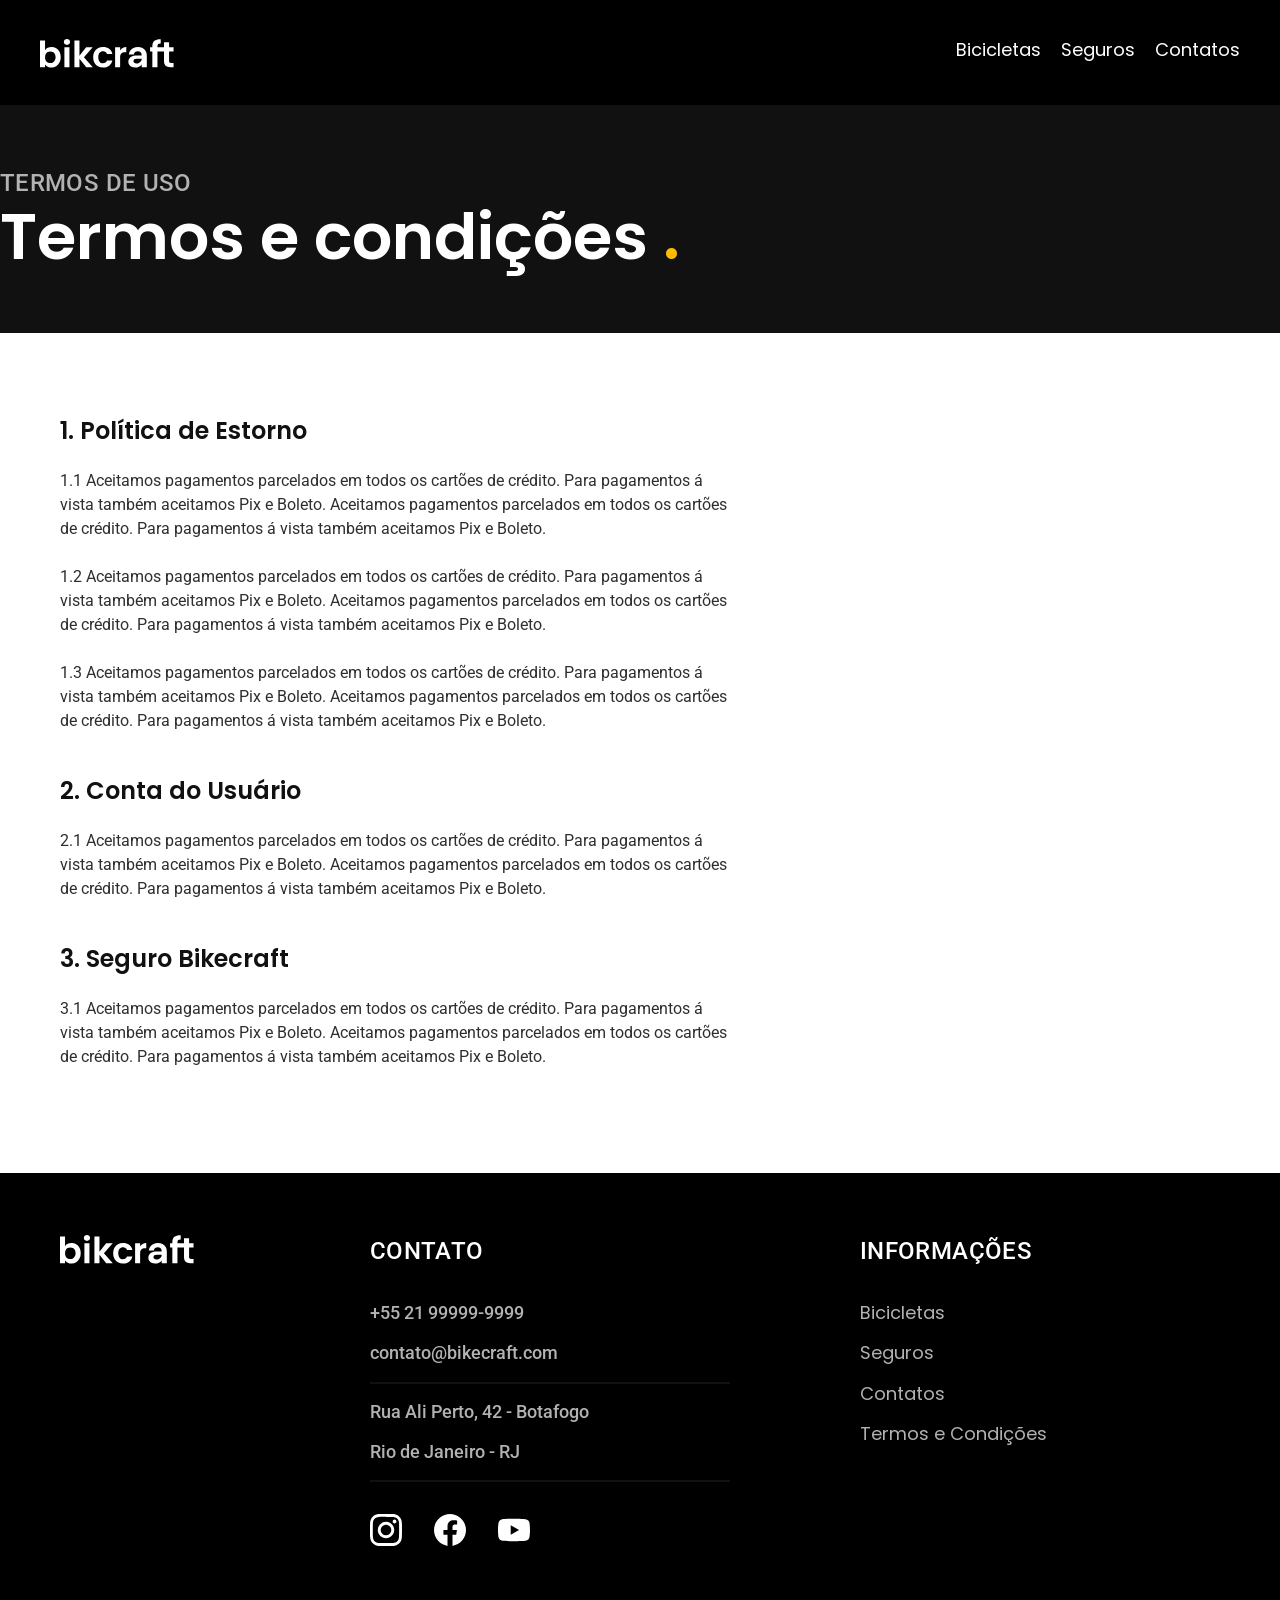
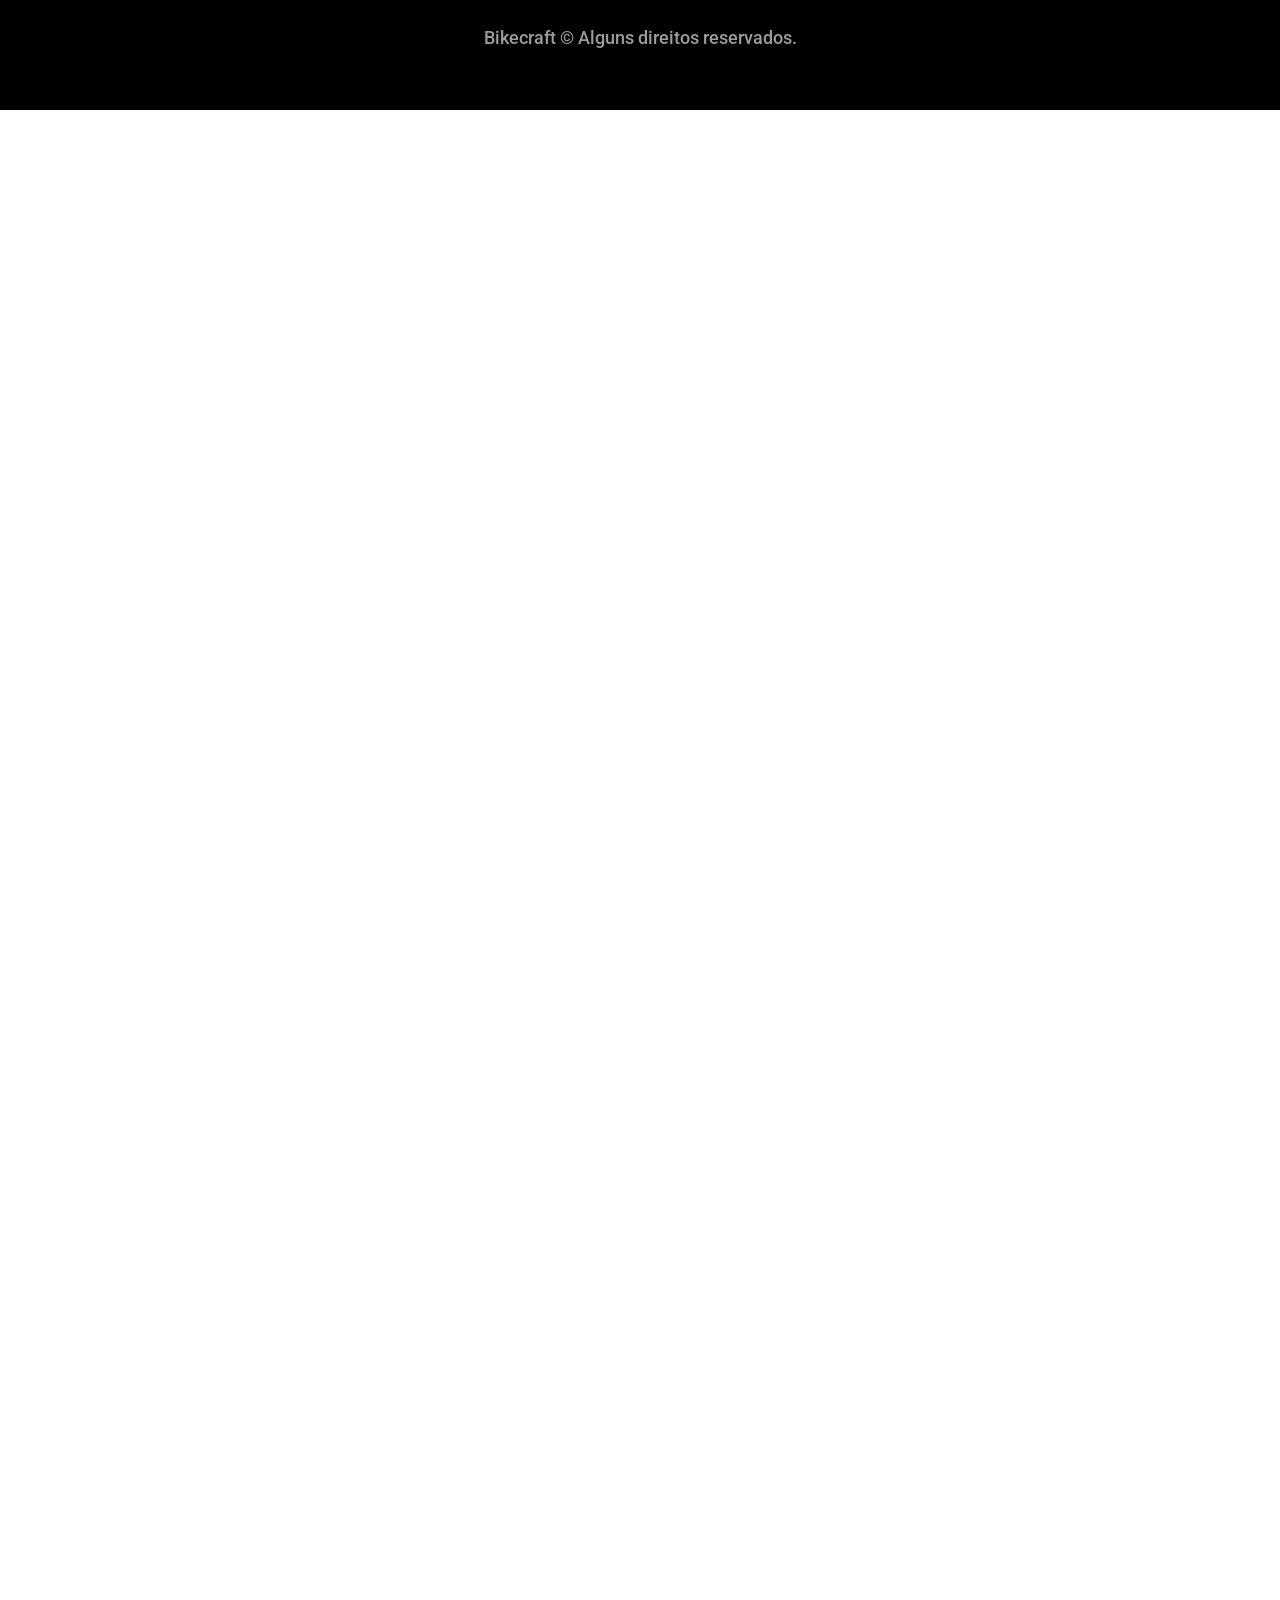
==== termos.html @ c13a7665 "Page of terms complete" ====
<!DOCTYPE html>
<html lang="en">
<!DOCTYPE html>
<html lang="pt-br">
<head>
  <meta charset="UTF-8">
  <meta name="viewport" content="width=device-width, initial-scale=1.0">
  <title>Termos e Condições | Bikecraft </title>
  <meta name="description" content="Termos e Condições">
  <link rel="stylesheet" href="/css/style/style.css">

  <link rel="preconnect" href="https://fonts.googleapis.com">
  <link rel="preconnect" href="https://fonts.gstatic.com" crossorigin>
  <link href="https://fonts.googleapis.com/css2?family=Poppins:wght@600&family=Roboto:ital,wght@0,100..900;1,100..900&display=swap" rel="stylesheet">
</head>

<body>
  <header class="header-bg">
    <div class="header">
      <a href="./"> <img src="/img/bikcraft.svg" alt="Bikecraft"></a>
      <nav aria-label="primaria">
        <ul class="header-menu cor-0">
          <li> <a href="./bicicletas.html"> Bicicletas</a></li>
          <li> <a href="./seguros.html"> Seguros</a></li>
          <li> <a href="./contatos.html"> Contatos</a></li>
        </ul>
      </nav>
    </div>
  </header>

<main> 
<div class="titulo-bg">
  <div class="titulo-container">
    <p class="font-2-l-b cor-5">Termos de uso</p>
<h1 class="font-1-xxl cor-0">Termos e condições <span class="cor-p1">.</span> </h1>
  </div>
</div>

<div class="termos font-2-s cor-10 container"> 
<h2 class="font-1-l cor-11">1. Política de Estorno  </h2>
<p>1.1 Aceitamos pagamentos parcelados em todos os cartões de crédito. Para pagamentos á vista também aceitamos Pix e Boleto. Aceitamos pagamentos parcelados em todos os cartões de crédito. Para pagamentos á vista também aceitamos Pix e Boleto. </p>
<p>1.2 Aceitamos pagamentos parcelados em todos os cartões de crédito. Para pagamentos á vista também aceitamos Pix e Boleto. Aceitamos pagamentos parcelados em todos os cartões de crédito. Para pagamentos á vista também aceitamos Pix e Boleto. </p>
<p>1.3 Aceitamos pagamentos parcelados em todos os cartões de crédito. Para pagamentos á vista também aceitamos Pix e Boleto. Aceitamos pagamentos parcelados em todos os cartões de crédito. Para pagamentos á vista também aceitamos Pix e Boleto. </p>
<h2 class="font-1-l cor-11">2. Conta do Usuário</h2>
<p>2.1 Aceitamos pagamentos parcelados em todos os cartões de crédito. Para pagamentos á vista também aceitamos Pix e Boleto. Aceitamos pagamentos parcelados em todos os cartões de crédito. Para pagamentos á vista também aceitamos Pix e Boleto. </p>
<h2 class="font-1-l cor-11">3. Seguro Bikecraft  </h2>
<p>3.1 Aceitamos pagamentos parcelados em todos os cartões de crédito. Para pagamentos á vista também aceitamos Pix e Boleto. Aceitamos pagamentos parcelados em todos os cartões de crédito. Para pagamentos á vista também aceitamos Pix e Boleto. </p>





</div>
</main>
<body>
  <footer class="footer-bg">
<div class="footer container">
  <img src="/img/bikcraft.svg" alt="Bikecraft">
<div class="footer-contato"> 
  <h3 class="font-2-l-b cor-0"> Contato </h3>
  <ul class="font-2-m cor-5"> 
<li> <a href="tel:+5521999999999">+55 21 99999-9999</a></li>
<li> <a href="mailto:contato@bikecraft.com">contato@bikecraft.com</a></li>
<li>Rua Ali Perto, 42 - Botafogo</li>
<li>Rio de Janeiro - RJ </li>
  </ul>
  <div class="footer-redes">
     <a href="./">
    <img src="/img/redes/instagram.svg" alt="Instagram">
   </a>
    <a href="./">
    <img src="/img/redes/facebook.svg" alt="Facebook">
   </a>
       <a href="./">
    <img src="/img/redes/youtube.svg" alt="YouTube">
   </a>
</div>
</div>
<div class="footer-informacoes">
  <h3 class="font-2-l-b cor-0">Informações</h3>
  <nav> 
<ul class="font-1-m cor-5">
<li> <a href="./bicicletas.html">Bicicletas</a></li> 
<li> <a href="./seguros.html">Seguros</a></li>
<li> <a href="./contato.html">Contatos</a></li>
<li><a href="./termos.html"></a>Termos e Condições</li>
</ul>
  </nav>
</div>
<p class="footer-copy font-2-m cor-6"> Bikecraft © Alguns direitos reservados. </p>
</div>
  </footer>
</body>
</html>
---- css/style/style.css ----
/* Geral */
@import "/css/global/global.css";
@import "/css/style/style.css";

/* estilos */
@import "/css/tipografia/tipografia.css";
@import "/css/tipografia/cores.css";

/* Pagina Inicial */
@import "/css/introducao/introducao.css";
@import "/css/menu/menu.css";

/* Pagina Inicial bicicletas */
@import "/css/bicicletas/bicicletas-lista.css";

@import "/css/utilidades/utilidades.css";
@import "/css/tecnologia/tecnologias.css";
@import "/css/utilidades/componentes.css";
@import "/css/parceiros/parceiros.css";
@import "/css/depoimentos/depoimentos.css";
@import "/css/seguros/seguros.css";
@import "/css/global/footer.css";
@import "/css/termos/termos.css";
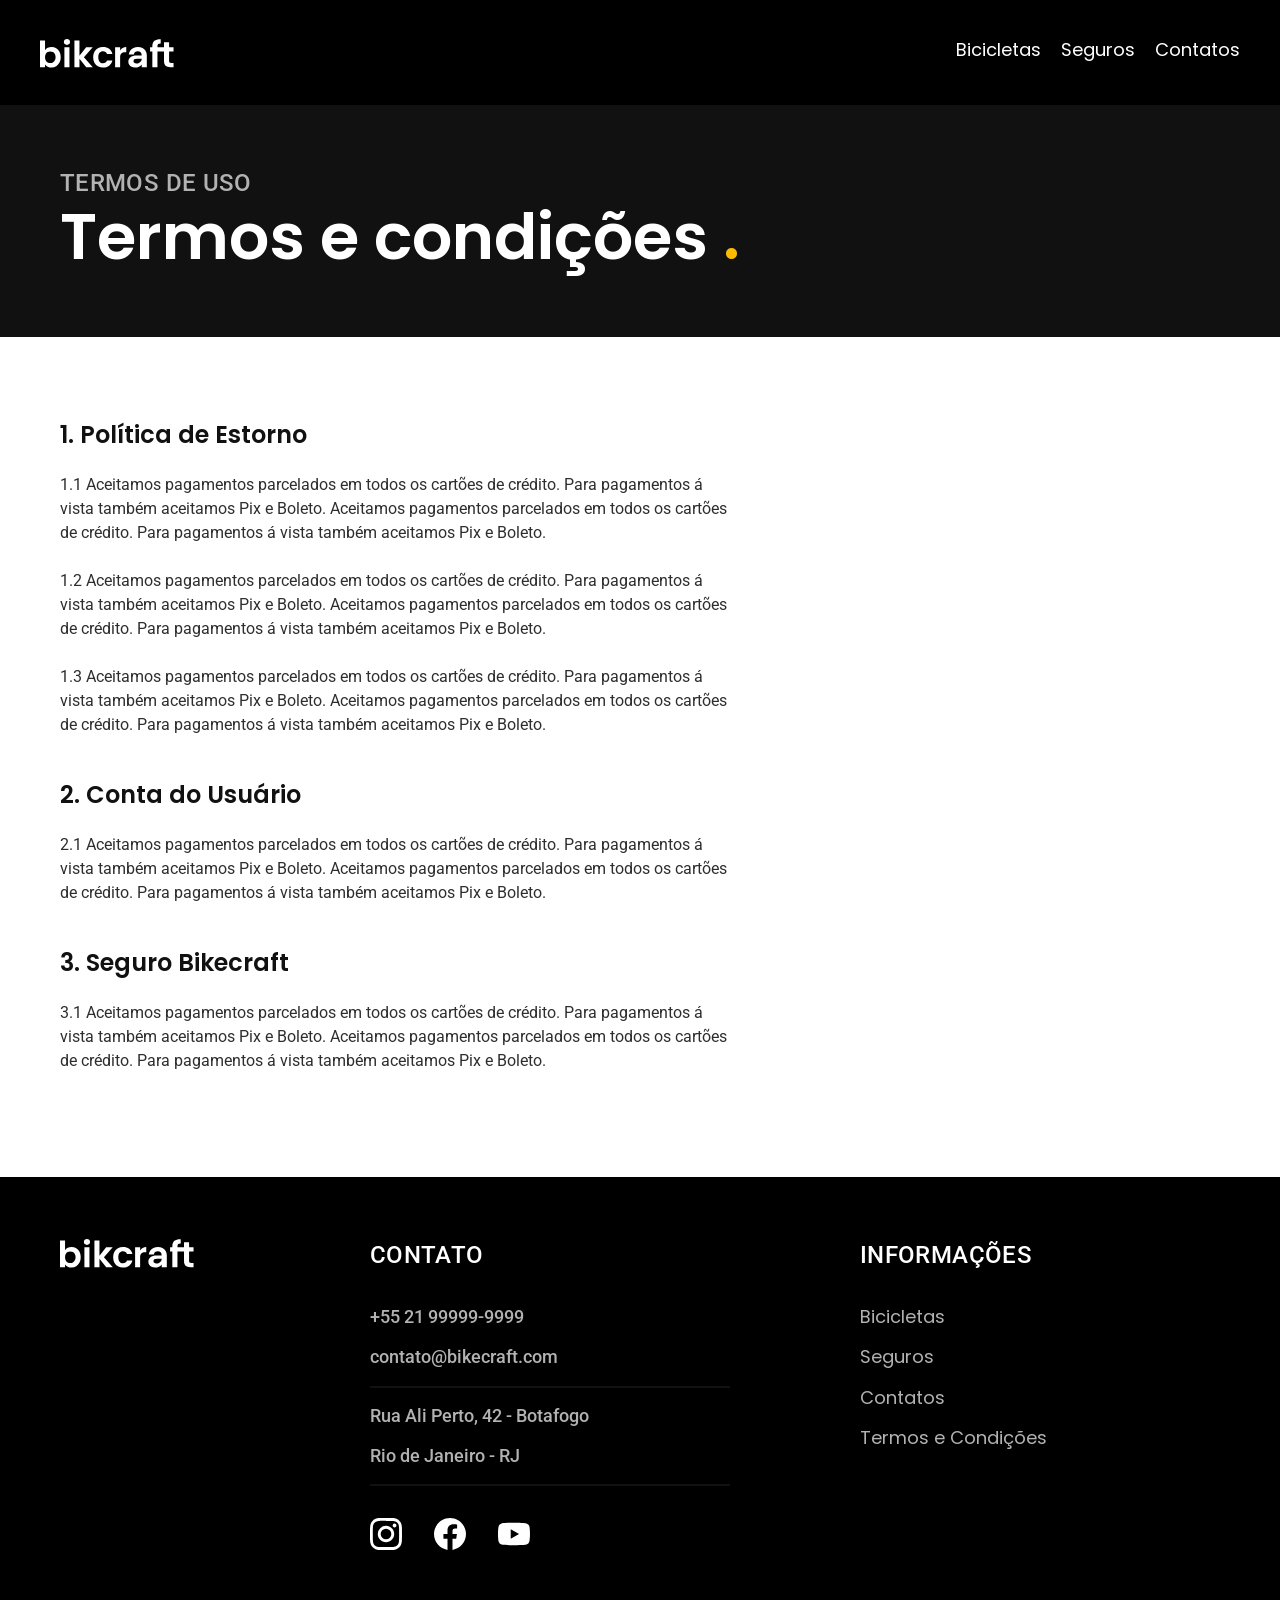
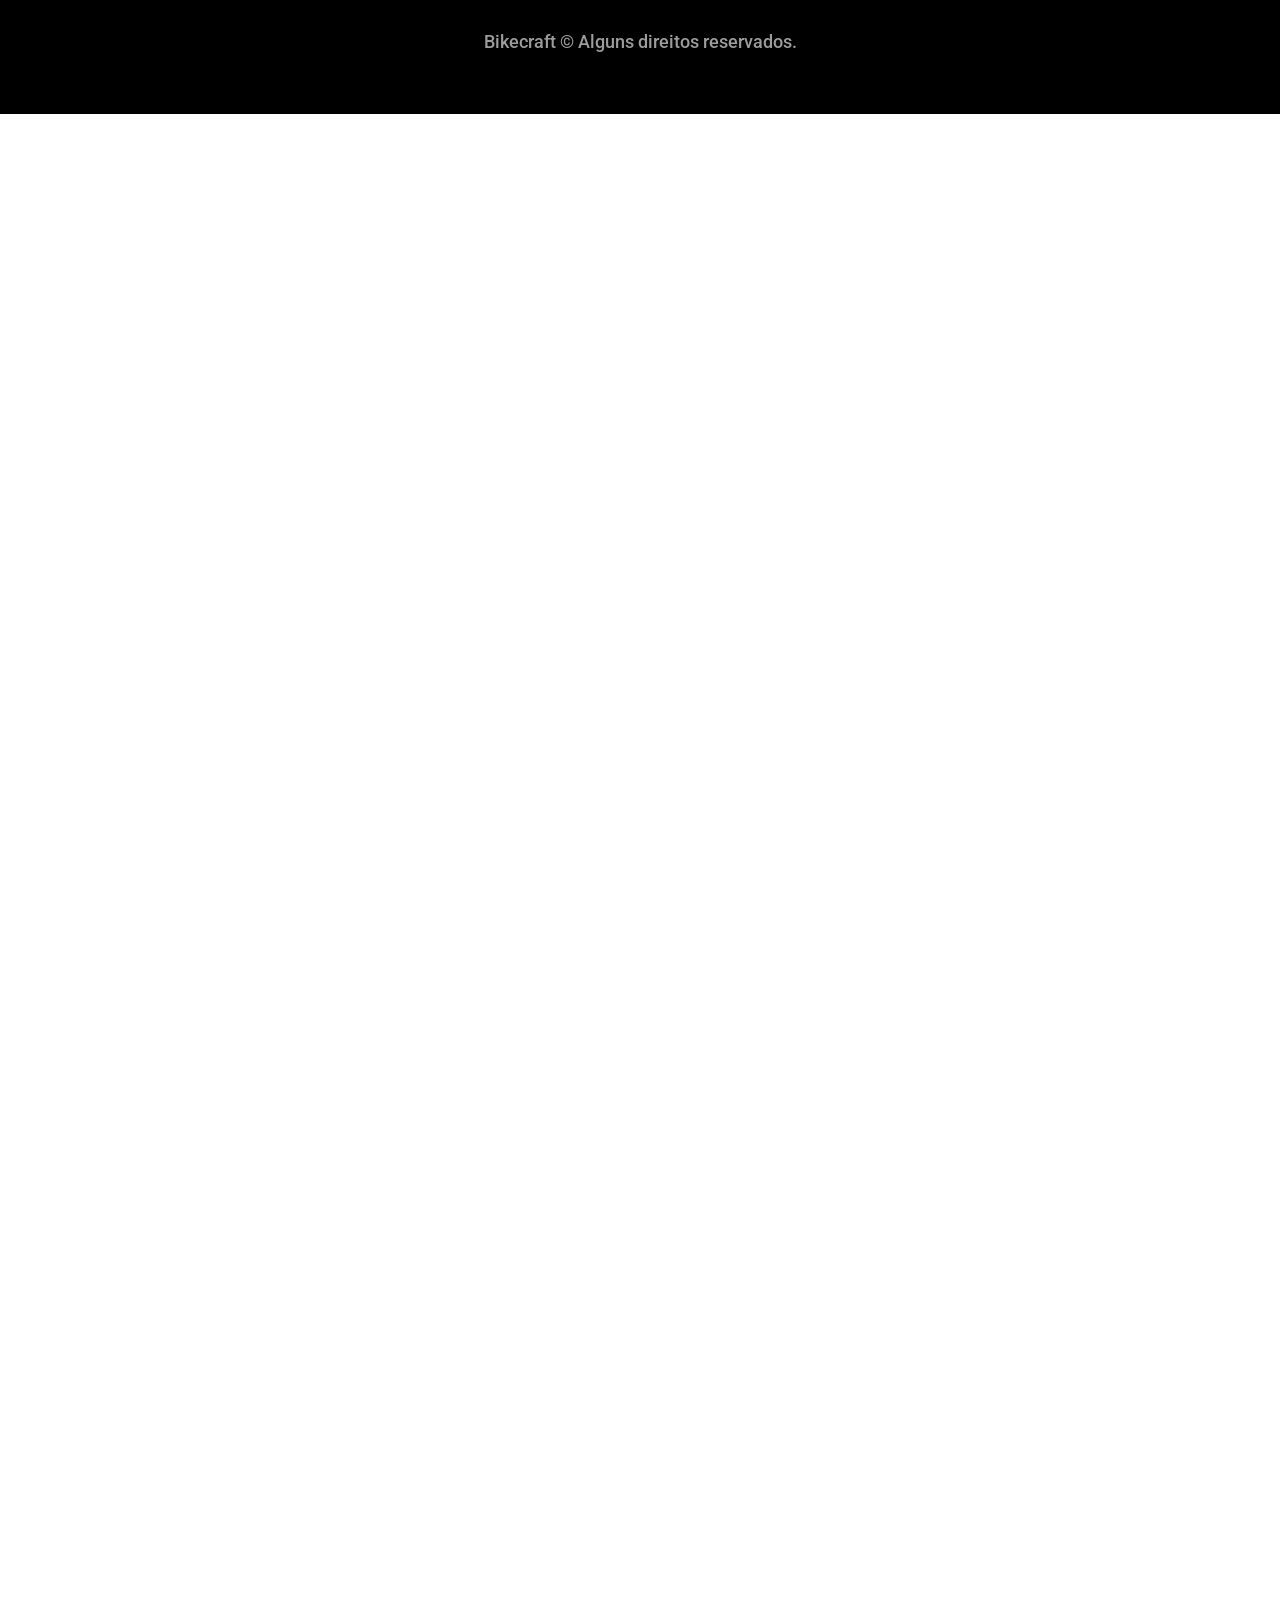
==== commit 29dc527e: "Page bikes completed" ====
--- a/termos.html
+++ b/termos.html
@@ -30,7 +30,7 @@
 
 <main> 
 <div class="titulo-bg">
-  <div class="titulo-container">
+  <div class="titulo container">
     <p class="font-2-l-b cor-5">Termos de uso</p>
 <h1 class="font-1-xxl cor-0">Termos e condições <span class="cor-p1">.</span> </h1>
   </div>
--- a/css/style/style.css
+++ b/css/style/style.css
@@ -21,3 +21,4 @@
 @import "/css/seguros/seguros.css";
 @import "/css/global/footer.css";
 @import "/css/termos/termos.css";
+@import "/css/bicicleta_pagina/bicicletapagina.css";
